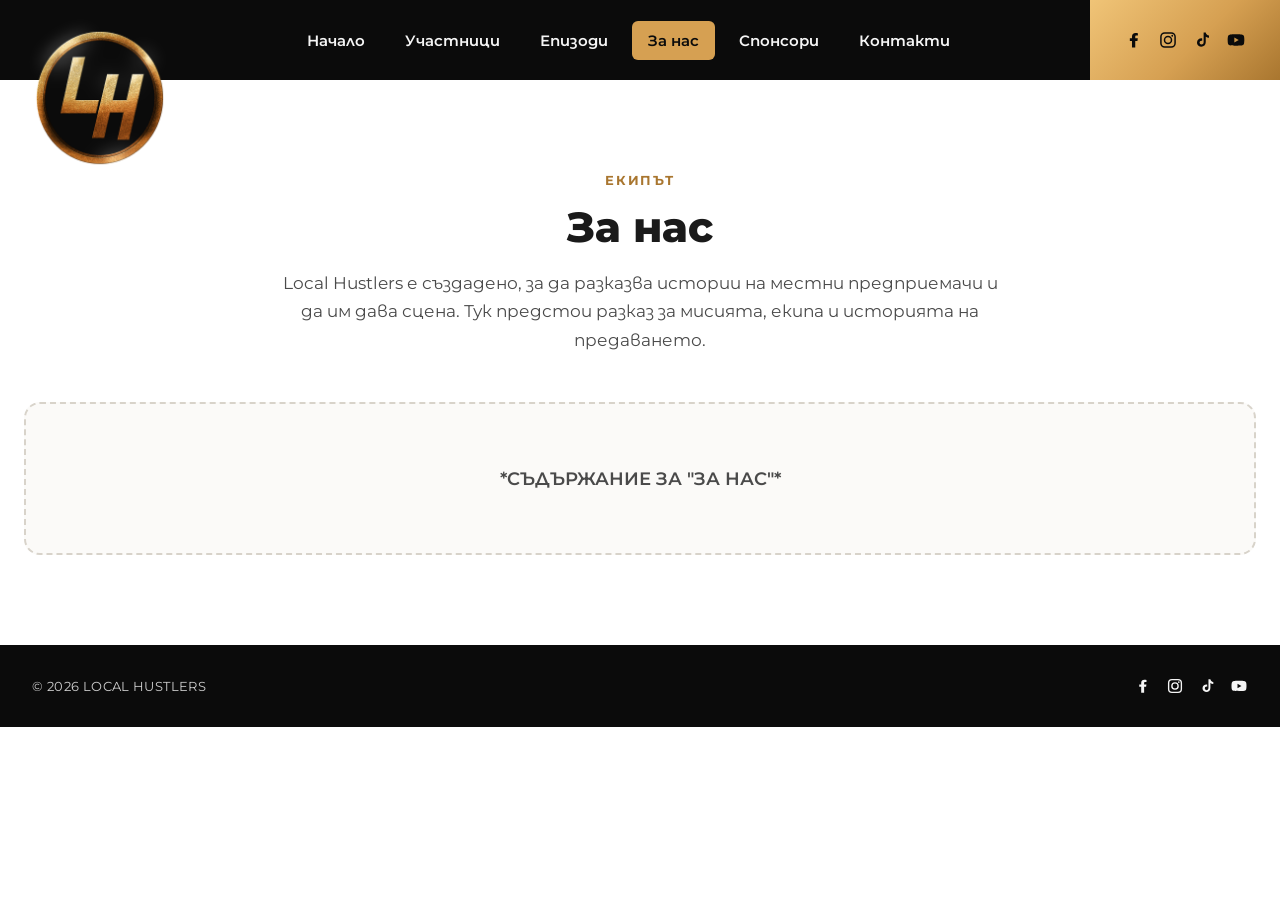
==== about.html @ d0b3db6a "upload" ====
<!doctype html>
<html lang="bg">
<head>
<meta charset="UTF-8">
<meta name="viewport" content="width=device-width, initial-scale=1.0">
<title>Local Hustlers — За нас</title>
<meta name="description" content="Научи повече за екипа зад Local Hustlers.">
<link rel="icon" type="image/svg+xml" href="assets/favicon.svg">
<link rel="stylesheet" href="css/style.css">
</head>
<body>

<div data-include="header"></div>

<main>
  <section class="page-section">
    <div class="page-section__header">
      <span class="page-section__eyebrow">Екипът</span>
      <h1 class="page-section__title">За нас</h1>
      <p class="page-section__lede">
        Local Hustlers е създадено, за да разказва истории на местни предприемачи и
        да им дава сцена. Тук предстои разказ за мисията, екипа и историята на
        предаването.
      </p>
    </div>
    <div class="placeholder-card">*СЪДЪРЖАНИЕ ЗА "ЗА НАС"*</div>
  </section>
</main>

<div data-include="footer"></div>

<script src="js/script.js"></script>
</body>
</html>
---- css/style.css ----
/* =========================================================
   Local Hustlers — shared stylesheet
   ========================================================= */

@import url('https://fonts.googleapis.com/css2?family=Montserrat:wght@400;500;600;700;800&display=swap');

:root {
  --color-bg: #ffffff;
  --color-black: #0b0b0b;
  --color-black-soft: #141414;
  --color-gold-light: #f0c477;
  --color-gold: #d6a052;
  --color-gold-dark: #a9762f;
  --color-text: #1a1a1a;
  --color-text-muted: #4a4a4a;
  --color-text-on-dark: #f5f5f5;
  --color-placeholder: #4a4a4a;
  --header-height: 80px;
  --max-width: 1280px;
  --font-body: 'Montserrat', -apple-system, BlinkMacSystemFont, 'Segoe UI', Roboto, Arial, sans-serif;
  --transition: 0.2s ease;
}

* {
  box-sizing: border-box;
}

html {
  scroll-behavior: smooth;
}

body {
  margin: 0;
  font-family: var(--font-body);
  color: var(--color-text);
  background: var(--color-bg);
  -webkit-font-smoothing: antialiased;
}

img,
svg {
  max-width: 100%;
  display: block;
}

a {
  color: inherit;
  text-decoration: none;
}

ul {
  margin: 0;
  padding: 0;
  list-style: none;
}

.container {
  max-width: var(--max-width);
  margin: 0 auto;
  padding: 0 32px;
}

/* -------------------------------------------------
   Header
   ------------------------------------------------- */

.site-header {
  display: flex;
  align-items: stretch;
  background: var(--color-black);
  min-height: var(--header-height);
  position: sticky;
  top: 0;
  z-index: 100;
  /* the logo badge overlaps the bottom edge of the header, so let it
     paint outside the header's own box instead of being clipped */
  overflow: visible;
}

.site-header__inner {
  flex: 1;
  display: flex;
  align-items: center;
  justify-content: center;
  /* left padding reserves room for the logo badge that overlaps this edge */
  padding: 0 24px 0 190px;
}

/* Logo badge: pinned to the header's top-left corner and sized taller
   than the header itself so it hangs down over the page below, matching
   the reference design. Positioned absolutely so it doesn't affect the
   header's height or the nav's centering. */
.brand {
  position: absolute;
  top: 14px;
  left: 24px;
  z-index: 101;
  display: block;
  line-height: 0;
}

.brand__logo {
  width: 148px;
  height: auto;
  display: block;
}

.main-nav {
  display: flex;
}

.main-nav__list {
  display: flex;
  align-items: center;
  gap: 8px;
}

.main-nav__link {
  display: block;
  padding: 10px 16px;
  color: var(--color-text-on-dark);
  font-weight: 600;
  font-size: 15px;
  border-radius: 6px;
  transition: color var(--transition), background var(--transition);
  white-space: nowrap;
}

.main-nav__link:hover,
.main-nav__link:focus-visible {
  color: var(--color-gold-light);
  background: rgba(255, 255, 255, 0.06);
}

.main-nav__link.is-active {
  color: var(--color-black);
  background: var(--color-gold);
}

.header-cta {
  flex-shrink: 0;
  display: flex;
  align-items: center;
  justify-content: center;
  gap: 14px;
  min-width: 190px;
  padding: 0 20px;
  background: linear-gradient(135deg, var(--color-gold-light), var(--color-gold) 55%, var(--color-gold-dark));
  align-self: stretch;
}

.social-icons {
  display: flex;
  align-items: center;
  gap: 14px;
}

.social-icons a {
  color: var(--color-black);
  display: inline-flex;
  transition: transform var(--transition), opacity var(--transition);
}

.social-icons a:hover,
.social-icons a:focus-visible {
  transform: translateY(-2px);
  opacity: 0.75;
}

.social-icons--footer a {
  color: var(--color-text-on-dark);
}

/* Icon glyphs — masked so a single SVG asset can be colored via currentColor */
.icon {
  display: inline-block;
  width: 20px;
  height: 20px;
  background-color: currentColor;
  -webkit-mask-repeat: no-repeat;
  mask-repeat: no-repeat;
  -webkit-mask-position: center;
  mask-position: center;
  -webkit-mask-size: contain;
  mask-size: contain;
}

.icon--sm {
  width: 18px;
  height: 18px;
}

.icon--facebook {
  -webkit-mask-image: url(../assets/icon-facebook.svg);
  mask-image: url(../assets/icon-facebook.svg);
}

.icon--instagram {
  -webkit-mask-image: url(../assets/icon-instagram.svg);
  mask-image: url(../assets/icon-instagram.svg);
}

.icon--tiktok {
  -webkit-mask-image: url(../assets/icon-tiktok.svg);
  mask-image: url(../assets/icon-tiktok.svg);
}

.icon--youtube {
  -webkit-mask-image: url(../assets/icon-youtube.svg);
  mask-image: url(../assets/icon-youtube.svg);
}

/* Mobile nav toggle */
.nav-toggle {
  display: none;
  flex-direction: column;
  justify-content: center;
  gap: 5px;
  width: 40px;
  height: 40px;
  background: transparent;
  border: none;
  cursor: pointer;
  flex-shrink: 0;
}

.nav-toggle__bar {
  display: block;
  width: 24px;
  height: 2px;
  background: var(--color-text-on-dark);
  transition: transform var(--transition), opacity var(--transition);
}

.nav-toggle[aria-expanded="true"] .nav-toggle__bar:nth-child(1) {
  transform: translateY(7px) rotate(45deg);
}

.nav-toggle[aria-expanded="true"] .nav-toggle__bar:nth-child(2) {
  opacity: 0;
}

.nav-toggle[aria-expanded="true"] .nav-toggle__bar:nth-child(3) {
  transform: translateY(-7px) rotate(-45deg);
}

/* -------------------------------------------------
   Main / hero / placeholder content
   ------------------------------------------------- */

.hero {
  min-height: 560px;
  display: flex;
  align-items: center;
  justify-content: center;
  text-align: center;
  padding: 80px 24px;
}

.hero__placeholder {
  font-size: clamp(2.5rem, 6vw, 4.5rem);
  font-weight: 700;
  color: var(--color-placeholder);
  letter-spacing: 0.02em;
}

.hero__eyebrow {
  display: inline-block;
  color: var(--color-gold-dark);
  font-weight: 700;
  letter-spacing: 0.14em;
  text-transform: uppercase;
  font-size: 13px;
  margin-bottom: 18px;
}

.hero__title {
  font-size: clamp(2.2rem, 5vw, 3.4rem);
  font-weight: 800;
  margin: 0 0 20px;
  color: var(--color-text);
}

.hero__subtitle {
  max-width: 640px;
  margin: 0 auto;
  color: var(--color-text-muted);
  font-size: 1.05rem;
  line-height: 1.7;
}

.hero__actions {
  margin-top: 34px;
  display: flex;
  gap: 16px;
  justify-content: center;
  flex-wrap: wrap;
}

.btn {
  display: inline-block;
  padding: 14px 30px;
  border-radius: 8px;
  font-weight: 700;
  font-size: 14px;
  letter-spacing: 0.02em;
  text-transform: uppercase;
  transition: transform var(--transition), opacity var(--transition);
  border: 2px solid transparent;
}

.btn:hover,
.btn:focus-visible {
  transform: translateY(-2px);
}

.btn--primary {
  background: linear-gradient(135deg, var(--color-gold-light), var(--color-gold) 55%, var(--color-gold-dark));
  color: var(--color-black);
}

.btn--outline {
  border-color: var(--color-black);
  color: var(--color-black);
}

.page-section {
  padding: 90px 24px;
}

.page-section--muted {
  background: #f7f5f2;
}

.page-section__header {
  max-width: 720px;
  margin: 0 auto 48px;
  text-align: center;
}

.page-section__eyebrow {
  display: inline-block;
  color: var(--color-gold-dark);
  font-weight: 700;
  letter-spacing: 0.14em;
  text-transform: uppercase;
  font-size: 13px;
  margin-bottom: 14px;
}

.page-section__title {
  font-size: clamp(1.8rem, 4vw, 2.6rem);
  font-weight: 800;
  margin: 0 0 16px;
}

.page-section__lede {
  color: var(--color-text-muted);
  font-size: 1.05rem;
  line-height: 1.7;
}

.placeholder-card {
  max-width: var(--max-width);
  margin: 0 auto;
  border: 2px dashed #d8d3ca;
  border-radius: 16px;
  padding: 64px 32px;
  text-align: center;
  color: var(--color-placeholder);
  font-weight: 600;
  font-size: 1.1rem;
  background: #fbfaf8;
}

.card-grid {
  max-width: var(--max-width);
  margin: 0 auto;
  display: grid;
  grid-template-columns: repeat(auto-fit, minmax(240px, 1fr));
  gap: 28px;
}

.card {
  border-radius: 14px;
  background: var(--color-bg);
  border: 1px solid #ece8e1;
  padding: 28px;
  text-align: center;
}

.card__avatar {
  width: 96px;
  height: 96px;
  border-radius: 50%;
  margin: 0 auto 18px;
  background: linear-gradient(135deg, var(--color-gold-light), var(--color-gold) 55%, var(--color-gold-dark));
  display: flex;
  align-items: center;
  justify-content: center;
  color: var(--color-black);
  font-weight: 800;
  font-size: 1.4rem;
}

.card__title {
  font-weight: 700;
  font-size: 1.05rem;
  margin: 0 0 6px;
}

.card__meta {
  color: var(--color-text-muted);
  font-size: 0.9rem;
  margin: 0;
}

/* Contact form */
.contact-form {
  max-width: 560px;
  margin: 0 auto;
  display: grid;
  gap: 18px;
}

.contact-form label {
  display: block;
  font-weight: 600;
  font-size: 0.9rem;
  margin-bottom: 8px;
}

.contact-form input,
.contact-form textarea {
  width: 100%;
  padding: 13px 16px;
  border-radius: 8px;
  border: 1px solid #d8d3ca;
  font-family: inherit;
  font-size: 0.95rem;
  background: var(--color-bg);
}

.contact-form input:focus,
.contact-form textarea:focus {
  outline: none;
  border-color: var(--color-gold);
}

.contact-details {
  max-width: var(--max-width);
  margin: 56px auto 0;
  display: grid;
  grid-template-columns: repeat(auto-fit, minmax(200px, 1fr));
  gap: 24px;
  text-align: center;
}

.contact-details__item dt {
  font-weight: 700;
  color: var(--color-gold-dark);
  text-transform: uppercase;
  font-size: 12px;
  letter-spacing: 0.1em;
  margin-bottom: 8px;
}

.contact-details__item dd {
  margin: 0;
  color: var(--color-text);
}

/* -------------------------------------------------
   Footer
   ------------------------------------------------- */

.site-footer {
  background: var(--color-black);
  color: var(--color-text-on-dark);
}

.site-footer__inner {
  max-width: var(--max-width);
  margin: 0 auto;
  padding: 20px 32px;
  display: flex;
  align-items: center;
  justify-content: space-between;
  gap: 16px;
  flex-wrap: wrap;
}

.site-footer__copy {
  font-size: 13px;
  letter-spacing: 0.03em;
  color: #cfcfcf;
}

/* -------------------------------------------------
   Responsive
   ------------------------------------------------- */

@media (max-width: 900px) {
  .nav-toggle {
    display: flex;
  }

  .brand {
    top: 10px;
    left: 16px;
  }

  .brand__logo {
    width: 92px;
  }

  .site-header__inner {
    padding-left: 116px;
    justify-content: flex-end;
  }

  .main-nav {
    position: absolute;
    top: 100%;
    left: 0;
    right: 0;
    background: var(--color-black-soft);
    max-height: 0;
    overflow: hidden;
    transition: max-height var(--transition);
  }

  .main-nav.is-open {
    max-height: 480px;
  }

  .main-nav__list {
    flex-direction: column;
    align-items: stretch;
    padding: 12px 24px 20px;
    gap: 4px;
  }

  .main-nav__link {
    padding: 12px 16px;
  }

  .header-cta {
    min-width: 0;
    padding: 0 16px;
  }

  .site-header {
    position: relative;
  }
}

@media (max-width: 560px) {
  .container {
    padding: 0 18px;
  }

  .header-cta {
    gap: 10px;
  }

  .header-cta .icon {
    width: 18px;
    height: 18px;
  }

  .site-footer__inner {
    flex-direction: column;
    text-align: center;
  }
}
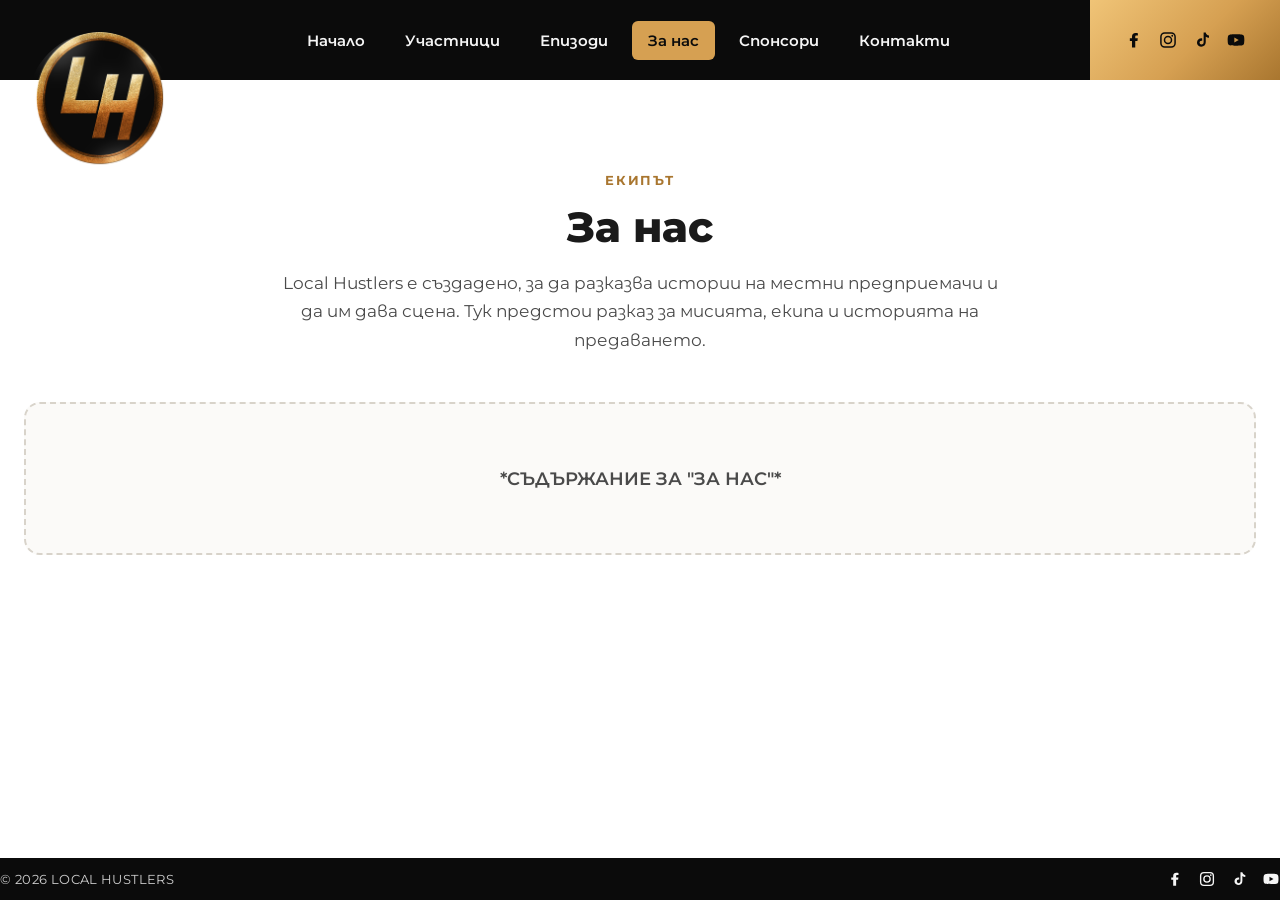
==== commit 9a56242d: "Restore edited content, rebuild pages, and track run_editor.sh venv fix" ====
--- a/about.html
+++ b/about.html
@@ -18,12 +18,10 @@
       <span class="page-section__eyebrow">Екипът</span>
       <h1 class="page-section__title">За нас</h1>
       <p class="page-section__lede">
-        Local Hustlers е създадено, за да разказва истории на местни предприемачи и
-        да им дава сцена. Тук предстои разказ за мисията, екипа и историята на
-        предаването.
+        Local Hustlers е създадено, за да разказва истории на местни предприемачи и да им дава сцена. Тук предстои разказ за мисията, екипа и историята на предаването.
       </p>
     </div>
-    <div class="placeholder-card">*СЪДЪРЖАНИЕ ЗА "ЗА НАС"*</div>
+    <div class="placeholder-card">*СЪДЪРЖАНИЕ ЗА &#34;ЗА НАС&#34;*</div>
   </section>
 </main>
 
@@ -31,4 +29,4 @@
 
 <script src="js/script.js"></script>
 </body>
-</html>
+</html>
--- a/css/style.css
+++ b/css/style.css
@@ -35,6 +35,17 @@
   color: var(--color-text);
   background: var(--color-bg);
   -webkit-font-smoothing: antialiased;
+  /* Sticky footer: body is a full-height column, main soaks up any
+     leftover space so the footer sits at the bottom of the viewport on
+     short pages, but still flows naturally after the content on long
+     pages. */
+  display: flex;
+  flex-direction: column;
+  min-height: 100vh;
+}
+
+body > main {
+  flex: 1 0 auto;
 }
 
 img,
@@ -97,6 +108,11 @@
   z-index: 101;
   display: block;
   line-height: 0;
+  /* Constrain the clickable/hover area to the round coin in the artwork
+     instead of the full rectangular image box (which includes transparent
+     corners and the letter legs that poke past the ring). */
+  -webkit-clip-path: circle(72px at 51% 55%);
+  clip-path: circle(72px at 51% 55%);
 }
 
 .brand__logo {
@@ -482,7 +498,6 @@
 .site-footer__inner {
   max-width: var(--max-width);
   margin: 0 auto;
-  padding: 20px 32px;
   display: flex;
   align-items: center;
   justify-content: space-between;
@@ -508,6 +523,8 @@
   .brand {
     top: 10px;
     left: 16px;
+    -webkit-clip-path: circle(45px at 51% 55%);
+    clip-path: circle(45px at 51% 55%);
   }
 
   .brand__logo {
@@ -573,4 +590,4 @@
     flex-direction: column;
     text-align: center;
   }
-}
+}
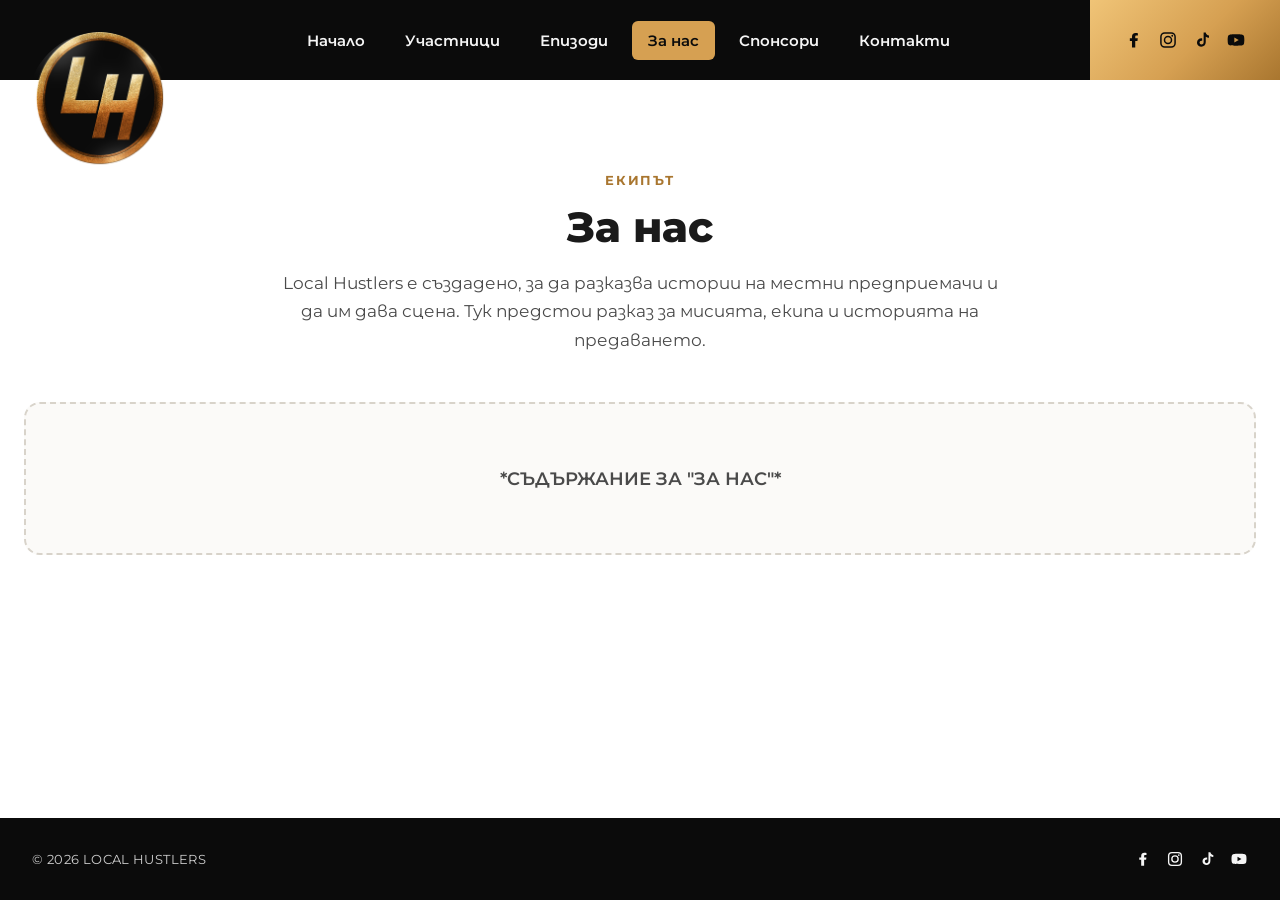
==== commit ec98c2de: "modified" ====
--- a/about.html
+++ b/about.html
@@ -10,6 +10,9 @@
 </head>
 <body>
 
+<div class="page-transition" aria-hidden="true">
+  <img src="assets/logo.png" alt="" class="page-transition__logo">
+</div>
 <div data-include="header"></div>
 
 <main>
--- a/css/style.css
+++ b/css/style.css
@@ -15,6 +15,7 @@
   --color-text-muted: #4a4a4a;
   --color-text-on-dark: #f5f5f5;
   --color-placeholder: #4a4a4a;
+  --color-transition-overlay: #1a1a1a;
   --header-height: 80px;
   --max-width: 1280px;
   --font-body: 'Montserrat', -apple-system, BlinkMacSystemFont, 'Segoe UI', Roboto, Arial, sans-serif;
@@ -69,6 +70,66 @@
   max-width: var(--max-width);
   margin: 0 auto;
   padding: 0 32px;
+}
+
+/* -------------------------------------------------
+   Page transition overlay
+
+   Included directly in every page's HTML (see
+   templates/_page_transition.html.j2), not fetched at runtime, so its
+   default state — fully covering the screen — is there from the very
+   first paint. A CSS animation then reveals the page a moment after
+   load; js/script.js re-covers the screen the same way just before
+   navigating to another page, so the motion always reads as one
+   continuous "moving down" sweep, arriving from above to cover and
+   continuing down and off to reveal.
+   ------------------------------------------------- */
+
+.page-transition {
+  position: fixed;
+  inset: 0;
+  z-index: 9999;
+  display: flex;
+  align-items: center;
+  justify-content: center;
+  background: var(--color-transition-overlay);
+  transform: translateY(0);
+  pointer-events: none;
+  animation: page-transition-reveal 0.7s 0.05s cubic-bezier(0.65, 0, 0.35, 1) forwards;
+}
+
+.page-transition__logo {
+  width: clamp(64px, 10vw, 120px);
+  height: auto;
+  opacity: 0;
+  animation: page-transition-logo-fade 0.7s 0.05s ease forwards;
+}
+
+@keyframes page-transition-reveal {
+  from {
+    transform: translateY(0);
+  }
+  to {
+    transform: translateY(100%);
+  }
+}
+
+@keyframes page-transition-logo-fade {
+  0% {
+    opacity: 0;
+  }
+  35% {
+    opacity: 1;
+  }
+  100% {
+    opacity: 1;
+  }
+}
+
+@media (prefers-reduced-motion: reduce) {
+  .page-transition {
+    display: none !important;
+  }
 }
 
 /* -------------------------------------------------
@@ -419,6 +480,19 @@
   font-size: 1.4rem;
 }
 
+.card__avatar--photo {
+  background: none;
+  padding: 0;
+  overflow: hidden;
+}
+
+.card__avatar--photo img {
+  width: 100%;
+  height: 100%;
+  object-fit: cover;
+  border-radius: 50%;
+}
+
 .card__title {
   font-weight: 700;
   font-size: 1.05rem;
@@ -429,6 +503,27 @@
   color: var(--color-text-muted);
   font-size: 0.9rem;
   margin: 0;
+}
+
+.card__video {
+  display: block;
+  width: 100%;
+  margin-top: 18px;
+  border-radius: 10px;
+  background: var(--color-black);
+}
+
+/* Sponsors: logos read better on a light square than in a cropped circle */
+.card--logo .card__avatar--logo {
+  border-radius: 12px;
+  background: #fbfaf8;
+  border: 1px solid #ece8e1;
+}
+
+.card--logo .card__avatar--logo img {
+  border-radius: 0;
+  object-fit: contain;
+  padding: 12px;
 }
 
 /* Contact form */
@@ -498,6 +593,7 @@
 .site-footer__inner {
   max-width: var(--max-width);
   margin: 0 auto;
+  padding: 20px 32px;
   display: flex;
   align-items: center;
   justify-content: space-between;
@@ -590,4 +686,4 @@
     flex-direction: column;
     text-align: center;
   }
-}+}
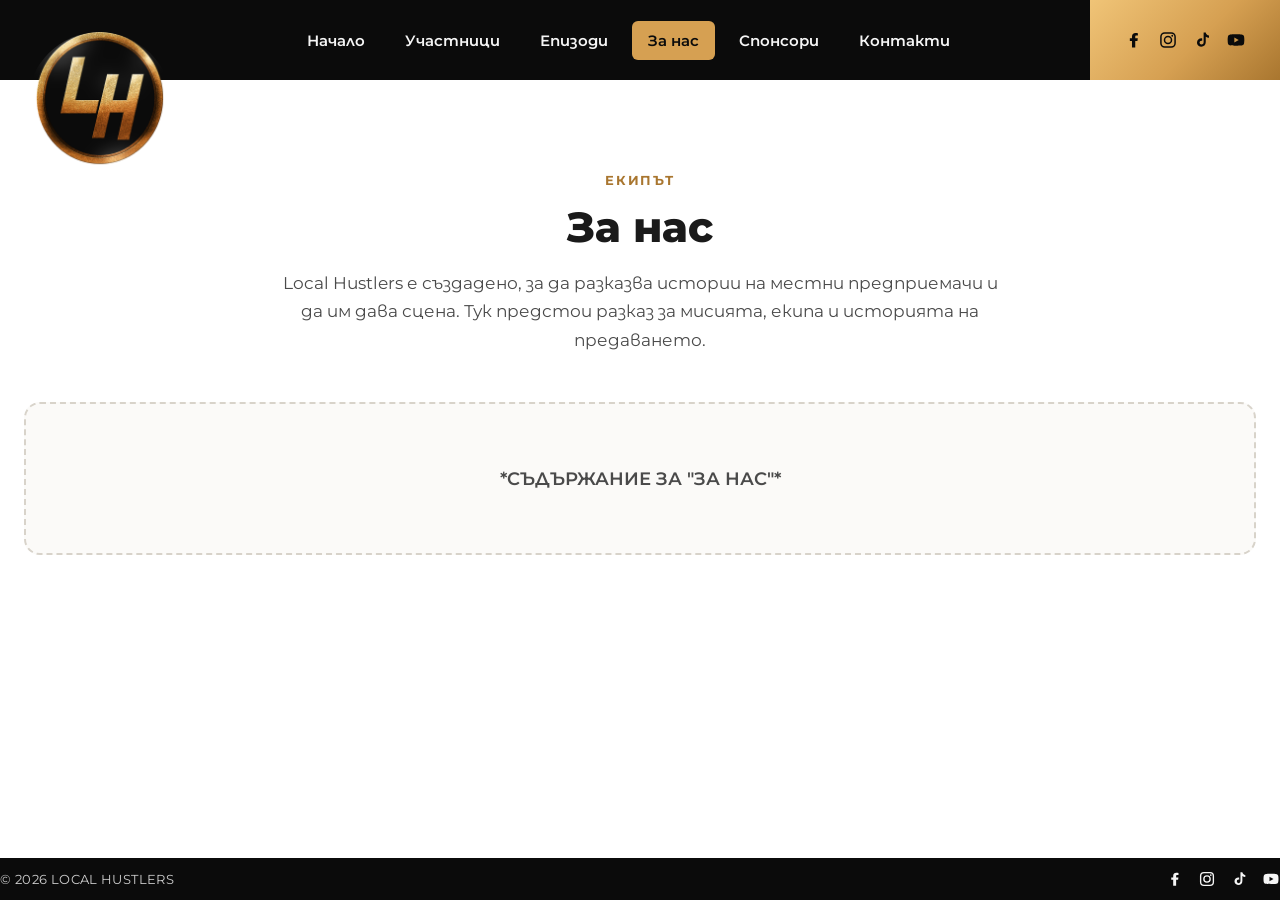
==== commit 4b902c34: "modified" ====
--- a/about.html
+++ b/about.html
@@ -10,9 +10,8 @@
 </head>
 <body>
 
-<div class="page-transition" aria-hidden="true">
-  <img src="assets/logo.png" alt="" class="page-transition__logo">
-</div>
+<div class="page-transition" aria-hidden="true"></div>
+<img src="assets/logo.png" alt="" class="page-transition__logo" aria-hidden="true">
 <div data-include="header"></div>
 
 <main>
--- a/css/style.css
+++ b/css/style.css
@@ -15,7 +15,7 @@
   --color-text-muted: #4a4a4a;
   --color-text-on-dark: #f5f5f5;
   --color-placeholder: #4a4a4a;
-  --color-transition-overlay: #1a1a1a;
+  --color-transition-overlay: #0a0a0a;
   --header-height: 80px;
   --max-width: 1280px;
   --font-body: 'Montserrat', -apple-system, BlinkMacSystemFont, 'Segoe UI', Roboto, Arial, sans-serif;
@@ -89,19 +89,25 @@
   position: fixed;
   inset: 0;
   z-index: 9999;
-  display: flex;
-  align-items: center;
-  justify-content: center;
   background: var(--color-transition-overlay);
   transform: translateY(0);
   pointer-events: none;
   animation: page-transition-reveal 0.7s 0.05s cubic-bezier(0.65, 0, 0.35, 1) forwards;
 }
 
+/* Deliberately a sibling of .page-transition, not a child — it stays
+   fixed and centered on screen throughout, independent of the panel's
+   slide, only fading in and out as the panel arrives/departs. */
 .page-transition__logo {
-  width: clamp(64px, 10vw, 120px);
+  position: fixed;
+  top: 50%;
+  left: 50%;
+  z-index: 10000;
+  width: clamp(64px, 10vw, 360px);
   height: auto;
+  transform: translate(-50%, -50%);
   opacity: 0;
+  pointer-events: none;
   animation: page-transition-logo-fade 0.7s 0.05s ease forwards;
 }
 
@@ -118,16 +124,20 @@
   0% {
     opacity: 0;
   }
-  35% {
+  30% {
     opacity: 1;
   }
+  70% {
+    opacity: 1;
+  }
   100% {
-    opacity: 1;
+    opacity: 0;
   }
 }
 
 @media (prefers-reduced-motion: reduce) {
-  .page-transition {
+  .page-transition,
+  .page-transition__logo {
     display: none !important;
   }
 }
@@ -593,7 +603,6 @@
 .site-footer__inner {
   max-width: var(--max-width);
   margin: 0 auto;
-  padding: 20px 32px;
   display: flex;
   align-items: center;
   justify-content: space-between;
@@ -686,4 +695,4 @@
     flex-direction: column;
     text-align: center;
   }
-}
+}
